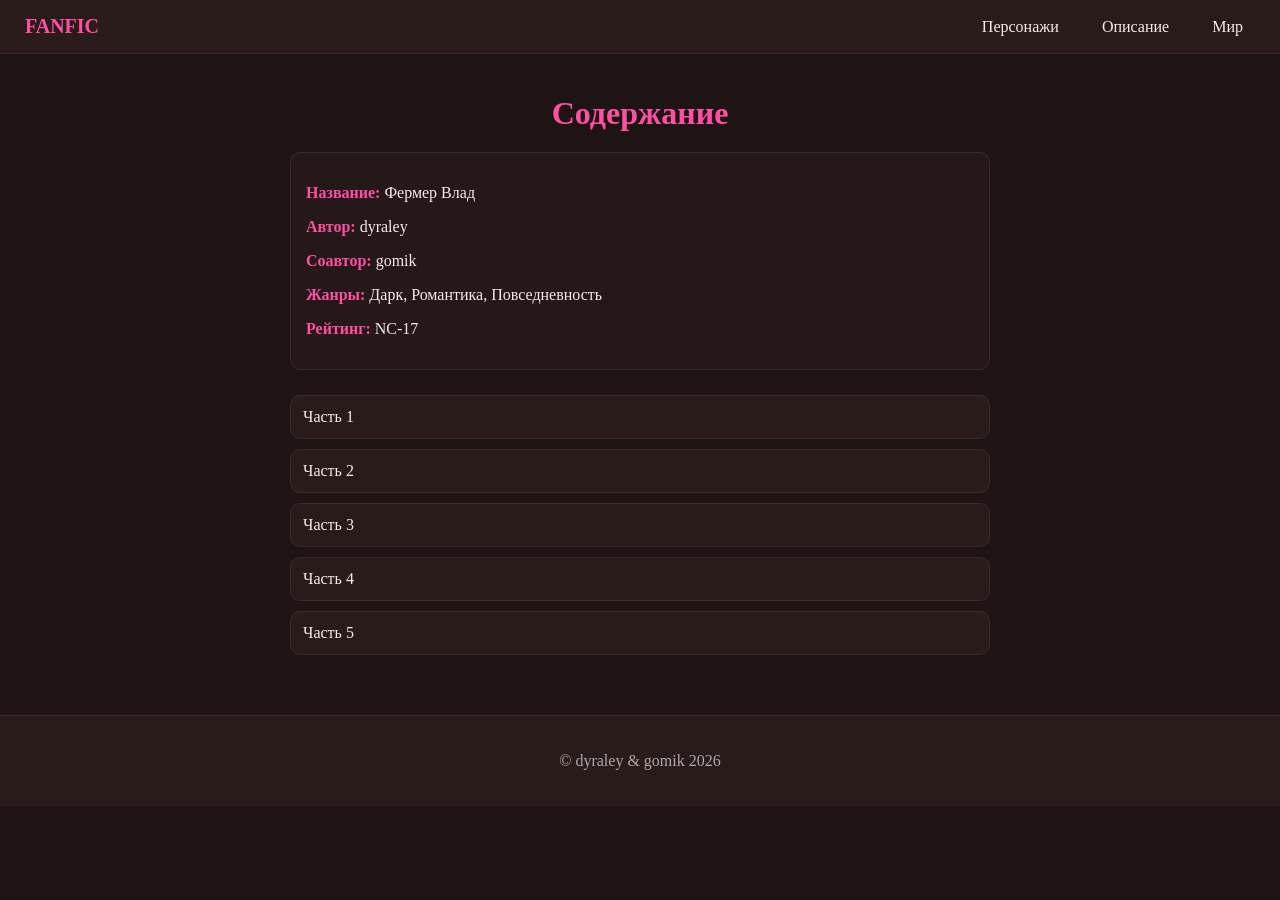
==== index.html @ 23be7a05 "jtdjd" ====
<!DOCTYPE html>
<html lang="ru">
<head>
<meta charset="UTF-8">
<meta name="viewport" content="width=device-width, initial-scale=1.0">
<title>Содержание</title>
<link rel="stylesheet" href="style.css">
</head>

<body>

<header class="navbar">
    <a href="#" class="logo">FANFIC</a>

    <div class="nav-links">
        <a href="characters.html">Персонажи</a>
        <a href="about.html">Описание</a>
        <a href="world.html">Мир</a>
    </div>
</header>

<div class="container">

    <h1>Содержание</h1>

    <div class="fic-info">
        <p><span>Название:</span> Фермер Влад</p>
        <p><span>Автор:</span> dyraley</p>
        <p><span>Соавтор:</span> gomik</p>
        <p><span>Жанры:</span> Дарк, Романтика, Повседневность</p>
        <p><span>Рейтинг:</span> NC-17</p>
    </div>

    <div class="chapters">

        <a href="part1.html" class="chapter">Часть 1</a>
        <a href="part2.html" class="chapter">Часть 2</a>
        <a href="part3.html" class="chapter">Часть 3</a>
        <a href="part4.html" class="chapter">Часть 4</a>
        <a href="part5.html" class="chapter">Часть 5</a>

    </div>

</div>

<footer class="footer">
    <p>© dyraley & gomik 2026</p>
</footer>

</body>
</html>
---- style.css ----
/* === ОСНОВА === */
body {
    margin: 0;
    font-family: Georgia, "Times New Roman", serif;
    background-color: #1e1414;
    color: #f5eaea;
}

/* === NAVBAR === */
.navbar {
    display: flex;
    justify-content: space-between;
    align-items: center;
    padding: 15px 25px;
    background-color: #2a1b1b;
    border-bottom: 1px solid #3a2a2a;
}

.logo {
    color: #ff4fa3;
    font-weight: bold;
    font-size: 20px;
    text-decoration: none;
}

.nav-links a {
    color: #f5eaea;
    text-decoration: none;
    margin-left: 15px;
    padding: 6px 12px;
    border-radius: 10px;
    transition: 0.3s;
}

.nav-links a:hover {
    background-color: #ff4fa3;
    color: #1e1414;
}

/* === КОНТЕЙНЕР === */
.container {
    max-width: 700px;
    margin: auto;
    padding: 20px;
}

/* === ЗАГОЛОВОК === */
h1 {
    text-align: center;
    color: #ff4fa3;
    margin-bottom: 20px;
}

/* === ІНФО ПРО ФІК === */
.fic-info {
    background-color: #241818;
    padding: 15px;
    border-radius: 10px;
    margin-bottom: 25px;
    border: 1px solid #3a2a2a;
}

.fic-info span {
    color: #ff4fa3;
    font-weight: bold;
}

/* === СПИСОК ЧАСТИН === */
.chapters {
    display: flex;
    flex-direction: column;
    gap: 10px;
}

.chapter {
    display: block;
    text-decoration: none;
    color: #f5eaea;
    background-color: #2a1b1b;
    padding: 12px;
    border-radius: 10px;
    border: 1px solid #3a2a2a;
    transition: 0.3s;
}

.chapter:hover {
    background-color: #ff4fa3;
    color: #1e1414;
    transform: scale(1.03);
}

/* === FOOTER === */
.footer {
    text-align: center;
    padding: 20px;
    margin-top: 40px;
    background-color: #2a1b1b;
    border-top: 1px solid #3a2a2a;
    color: #aaa;
}

/* === МОБІЛКА === */
@media (max-width: 768px) {

    .navbar {
        flex-direction: column;
        gap: 10px;
    }

    .nav-links {
        display: flex;
        flex-wrap: wrap;
        justify-content: center;
    }

    .nav-links a {
        margin: 5px;
    }

    .container {
        padding: 15px;
    }

    h1 {
        font-size: 22px;
    }

    .chapter {
        text-align: center;
    }
}
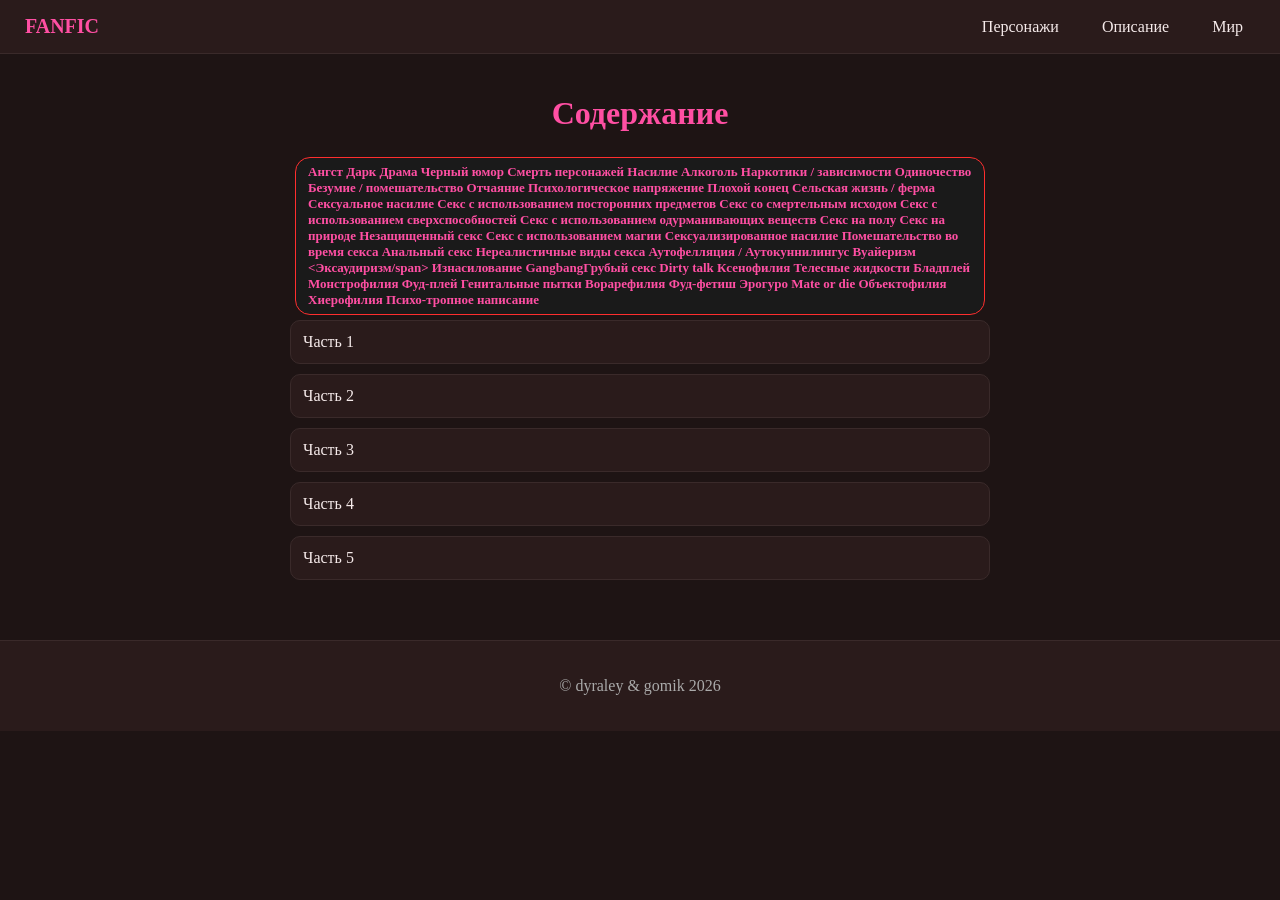
==== commit 68bdf789: "fggdg" ====
--- a/index.html
+++ b/index.html
@@ -24,11 +24,53 @@
     <h1>Содержание</h1>
 
     <div class="fic-info">
-        <p><span>Название:</span> Фермер Влад</p>
-        <p><span>Автор:</span> dyraley</p>
-        <p><span>Соавтор:</span> gomik</p>
-        <p><span>Жанры:</span> Дарк, Романтика, Повседневность</p>
-        <p><span>Рейтинг:</span> NC-17</p>
+
+    <span class="tag">Ангст</span>
+    <span class="tag">Дарк</span>
+    <span class="tag">Драма</span>
+    <span class="tag">Черный юмор</span>
+    <span class="tag">Смерть персонажей</span>
+    <span class="tag">Насилие</span>
+    <span class="tag">Алкоголь</span>
+    <span class="tag">Наркотики / зависимости</span>
+    <span class="tag">Одиночество</span>
+    <span class="tag">Безумие / помешательство</span>
+    <span class="tag">Отчаяние</span>
+    <span class="tag">Психологическое напряжение</span>
+    <span class="tag">Плохой конец</span>
+    <span class="tag">Сельская жизнь / ферма</span>
+    <span class="tag">Сексуальное насилие</span>
+    <span class="tag">Секс с использованием посторонних предметов</span>
+    <span class="tag">Секс со смертельным исходом
+    <span class="tag">Секс с использованием сверхспособностей</span>
+    <span class="tag">Секс с использованием одурманивающих веществ</span>
+    <span class="tag">Секс на полу</span>
+    <span class="tag">Секс на природе</span>
+    <span class="tag">Незащищенный секс</span>
+    <span class="tag">Секс с использованием магии</span>
+    <span class="tag">Сексуализированное насилие</span>
+    <span class="tag">Помешательство во время секса</span>
+    <span class="tag">Анальный секс</span>
+    <span class="tag">Нереалистичные виды секса</span>
+    <span class="tag">Аутофелляция / Аутокуннилингус</span>
+    <span class="tag">Вуайеризм</span>
+    <span class="tag"><Эксаудиризм/span>
+    <span class="tag">Изнасилование</span>
+    <span class="tag">GangbangГрубый секс</span>
+    <span class="tag">Dirty talk</span>
+    <span class="tag">Ксенофилия</span>
+    <span class="tag">Телесные жидкости</span>
+    <span class="tag">Бладплей</span>
+    <span class="tag">Монстрофилия</span>
+    <span class="tag">Фуд-плей</span>
+    <span class="tag">Генитальные пытки</span>
+    <span class="tag">Ворарефилия</span>
+    <span class="tag">Фуд-фетиш</span>
+    <span class="tag">Эрогуро</span>
+    <span class="tag">Mate or die</span>
+    <span class="tag">Объектофилия</span>
+    <span class="tag">Хиерофилия</span>
+    <span class="tag">Психо-тропное написание</span>
     </div>
 
     <div class="chapters">
--- a/style.css
+++ b/style.css
@@ -58,8 +58,20 @@
     border-radius: 10px;
     margin-bottom: 25px;
     border: 1px solid #3a2a2a;
+      display: inline-block;
+    background-color: #1a1a1a;
+    padding: 6px 12px;
+    margin: 5px;
+    border-radius: 15px;
+    border: 1px solid #ff2e2e;
+    font-size: 13px;
+    transition: 0.3s;
 }
 
+.fic-info:hover {
+    background-color: #ff2e2e;
+    color: black;
+}
 .fic-info span {
     color: #ff4fa3;
     font-weight: bold;
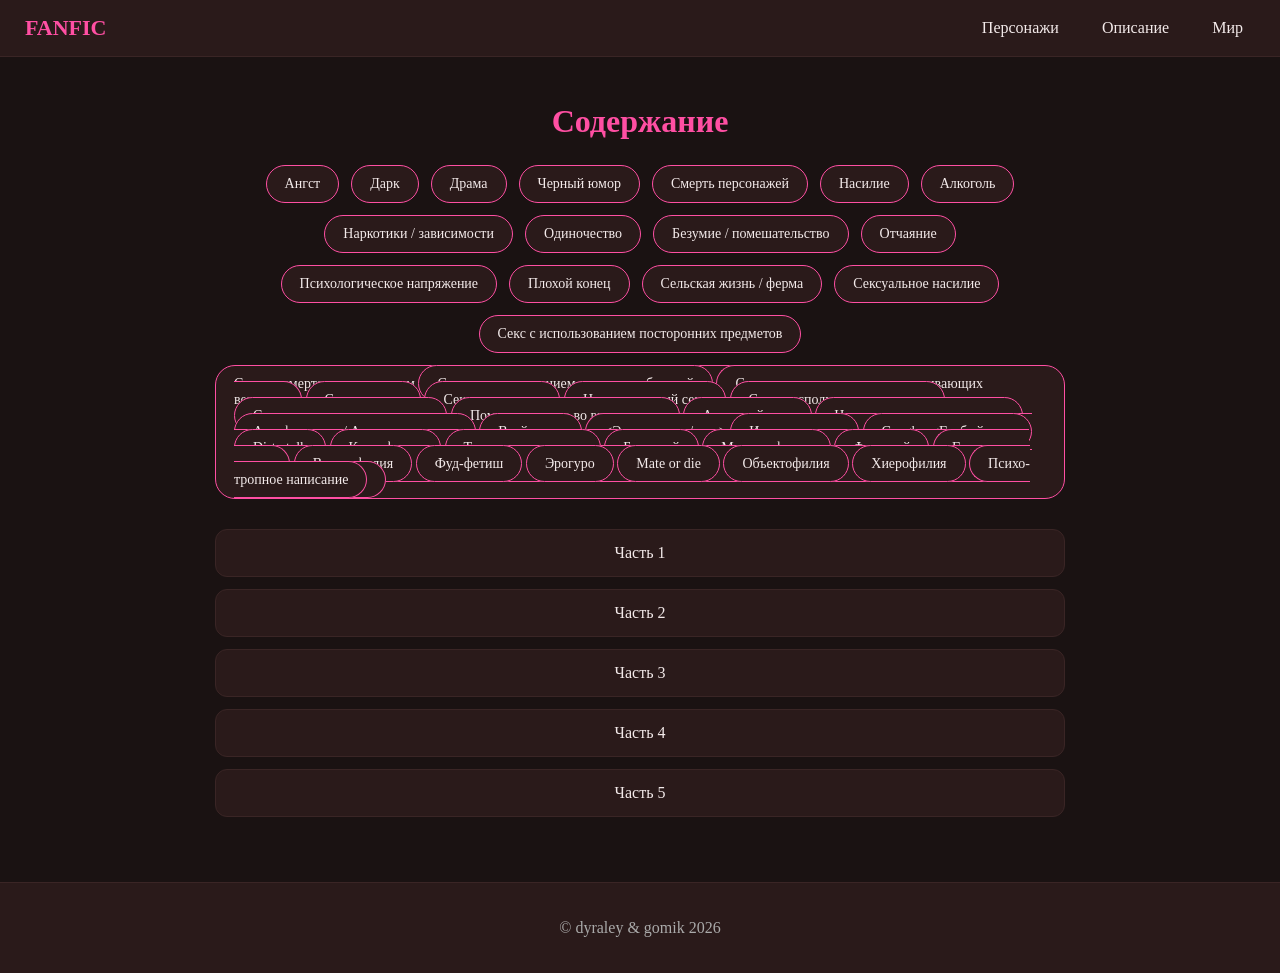
==== commit 1b01dd5e: "ghhdhd" ====
--- a/index.html
+++ b/index.html
@@ -24,7 +24,6 @@
     <h1>Содержание</h1>
 
     <div class="fic-info">
-
     <span class="tag">Ангст</span>
     <span class="tag">Дарк</span>
     <span class="tag">Драма</span>
@@ -74,13 +73,11 @@
     </div>
 
     <div class="chapters">
-
         <a href="part1.html" class="chapter">Часть 1</a>
         <a href="part2.html" class="chapter">Часть 2</a>
         <a href="part3.html" class="chapter">Часть 3</a>
         <a href="part4.html" class="chapter">Часть 4</a>
         <a href="part5.html" class="chapter">Часть 5</a>
-
     </div>
 
 </div>
--- a/style.css
+++ b/style.css
@@ -2,8 +2,8 @@
 body {
     margin: 0;
     font-family: Georgia, "Times New Roman", serif;
-    background-color: #1e1414;
-    color: #f5eaea;
+    background-color: #1a1212; /* тёмно-коричневый */
+    color: #f3eaea;
 }
 
 /* === NAVBAR === */
@@ -12,19 +12,19 @@
     justify-content: space-between;
     align-items: center;
     padding: 15px 25px;
-    background-color: #2a1b1b;
-    border-bottom: 1px solid #3a2a2a;
+    background-color: #2a1a1a;
+    border-bottom: 1px solid #3a2525;
 }
 
 .logo {
     color: #ff4fa3;
     font-weight: bold;
-    font-size: 20px;
+    font-size: 22px;
     text-decoration: none;
 }
 
 .nav-links a {
-    color: #f5eaea;
+    color: #f3eaea;
     text-decoration: none;
     margin-left: 15px;
     padding: 6px 12px;
@@ -34,70 +34,72 @@
 
 .nav-links a:hover {
     background-color: #ff4fa3;
-    color: #1e1414;
+    color: #1a1212;
 }
 
 /* === КОНТЕЙНЕР === */
 .container {
-    max-width: 700px;
+    max-width: 850px;
     margin: auto;
-    padding: 20px;
+    padding: 25px;
 }
 
 /* === ЗАГОЛОВОК === */
 h1 {
     text-align: center;
     color: #ff4fa3;
-    margin-bottom: 20px;
+    margin-bottom: 25px;
 }
 
-/* === ІНФО ПРО ФІК === */
+/* === ТЕГИ === */
 .fic-info {
-    background-color: #241818;
-    padding: 15px;
-    border-radius: 10px;
-    margin-bottom: 25px;
-    border: 1px solid #3a2a2a;
-      display: inline-block;
-    background-color: #1a1a1a;
-    padding: 6px 12px;
-    margin: 5px;
-    border-radius: 15px;
-    border: 1px solid #ff2e2e;
-    font-size: 13px;
-    transition: 0.3s;
+    display: flex;
+    flex-wrap: wrap;
+    gap: 12px;
+    justify-content: center;
+    margin-bottom: 30px;
 }
 
-.fic-info:hover {
-    background-color: #ff2e2e;
-    color: black;
-}
-.fic-info span {
-    color: #ff4fa3;
-    font-weight: bold;
+.tag {
+    background-color: #2a1a1a;
+    padding: 10px 18px;
+    border-radius: 20px;
+    border: 1px solid #ff4fa3;
+    font-size: 14px;
+    transition: all 0.3s ease;
+    cursor: pointer;
 }
 
-/* === СПИСОК ЧАСТИН === */
+/* 🔥 эффект */
+.tag:hover {
+    background-color: #ff4fa3;
+    color: #1a1212;
+    transform: scale(1.1);
+    box-shadow: 0 0 12px #ff4fa3;
+}
+
+/* === ЧАСТИ === */
 .chapters {
     display: flex;
     flex-direction: column;
-    gap: 10px;
+    gap: 12px;
 }
 
 .chapter {
-    display: block;
     text-decoration: none;
-    color: #f5eaea;
-    background-color: #2a1b1b;
-    padding: 12px;
-    border-radius: 10px;
-    border: 1px solid #3a2a2a;
+    color: #f3eaea;
+    background-color: #2a1a1a;
+    padding: 14px;
+    border-radius: 12px;
+    border: 1px solid #3a2525;
     transition: 0.3s;
+    text-align: center;
+    font-size: 16px;
 }
 
 .chapter:hover {
     background-color: #ff4fa3;
-    color: #1e1414;
+    color: #1a1212;
     transform: scale(1.03);
 }
 
@@ -106,12 +108,12 @@
     text-align: center;
     padding: 20px;
     margin-top: 40px;
-    background-color: #2a1b1b;
-    border-top: 1px solid #3a2a2a;
+    background-color: #2a1a1a;
+    border-top: 1px solid #3a2525;
     color: #aaa;
 }
 
-/* === МОБІЛКА === */
+/* === МОБИЛКА === */
 @media (max-width: 768px) {
 
     .navbar {
@@ -129,15 +131,7 @@
         margin: 5px;
     }
 
-    .container {
-        padding: 15px;
-    }
-
     h1 {
         font-size: 22px;
     }
-
-    .chapter {
-        text-align: center;
-    }
-}+}
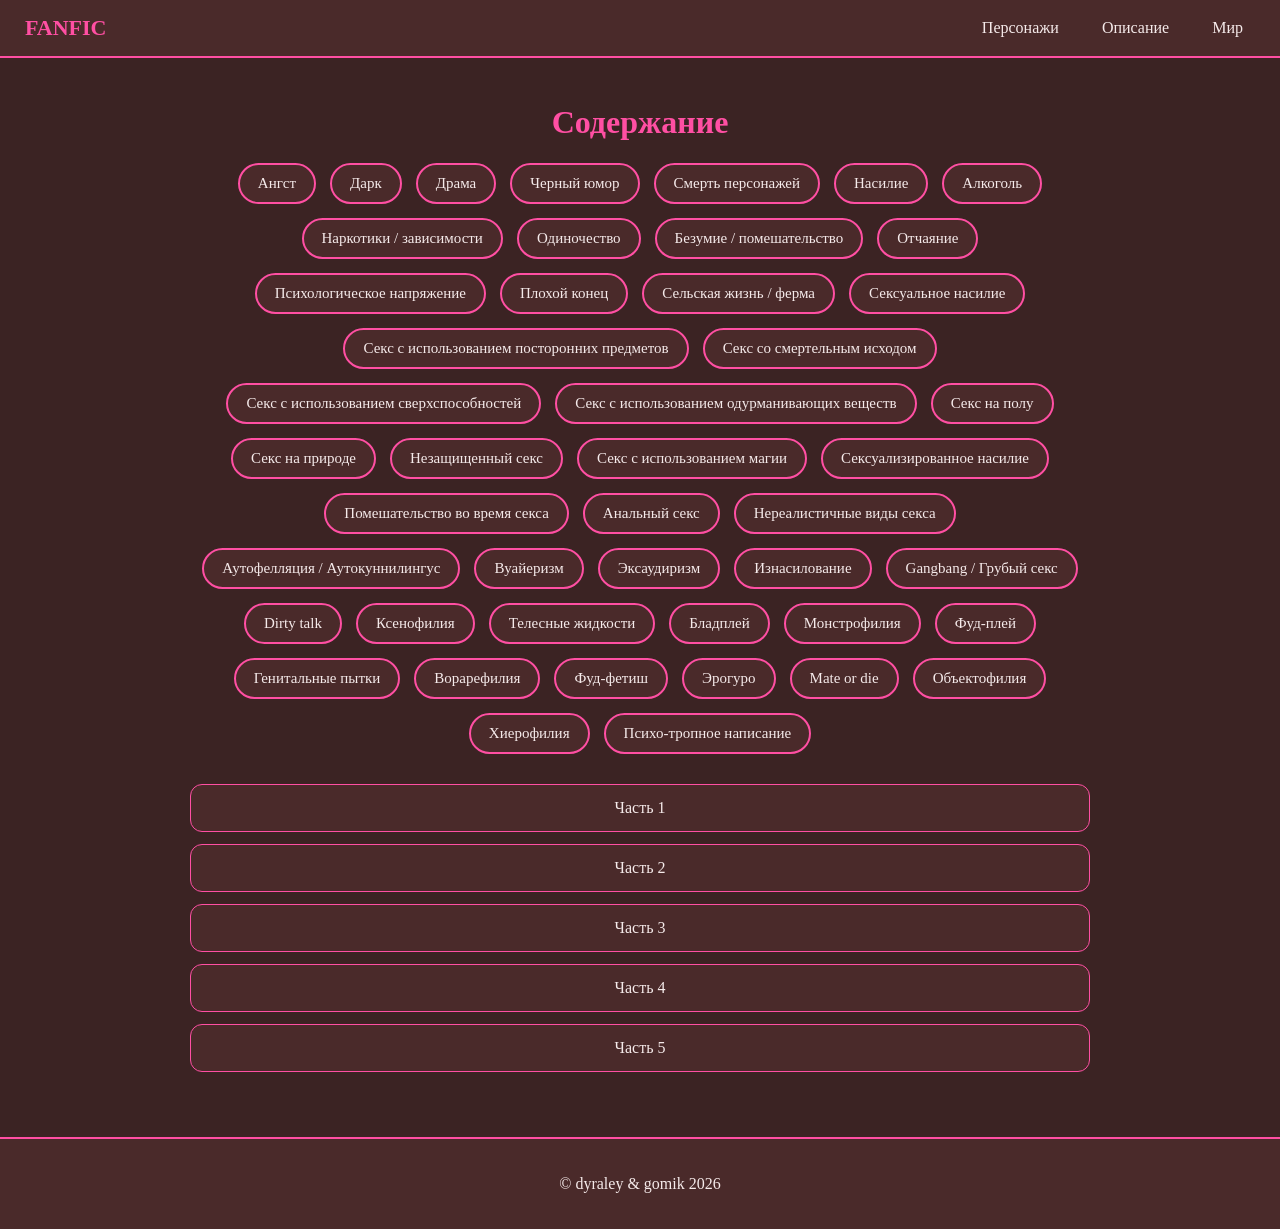
==== commit d536a382: "KFYKFK" ====
--- a/index.html
+++ b/index.html
@@ -23,55 +23,56 @@
 
     <h1>Содержание</h1>
 
-    <div class="fic-info">
-    <span class="tag">Ангст</span>
-    <span class="tag">Дарк</span>
-    <span class="tag">Драма</span>
-    <span class="tag">Черный юмор</span>
-    <span class="tag">Смерть персонажей</span>
-    <span class="tag">Насилие</span>
-    <span class="tag">Алкоголь</span>
-    <span class="tag">Наркотики / зависимости</span>
-    <span class="tag">Одиночество</span>
-    <span class="tag">Безумие / помешательство</span>
-    <span class="tag">Отчаяние</span>
-    <span class="tag">Психологическое напряжение</span>
-    <span class="tag">Плохой конец</span>
-    <span class="tag">Сельская жизнь / ферма</span>
-    <span class="tag">Сексуальное насилие</span>
-    <span class="tag">Секс с использованием посторонних предметов</span>
-    <span class="tag">Секс со смертельным исходом
-    <span class="tag">Секс с использованием сверхспособностей</span>
-    <span class="tag">Секс с использованием одурманивающих веществ</span>
-    <span class="tag">Секс на полу</span>
-    <span class="tag">Секс на природе</span>
-    <span class="tag">Незащищенный секс</span>
-    <span class="tag">Секс с использованием магии</span>
-    <span class="tag">Сексуализированное насилие</span>
-    <span class="tag">Помешательство во время секса</span>
-    <span class="tag">Анальный секс</span>
-    <span class="tag">Нереалистичные виды секса</span>
-    <span class="tag">Аутофелляция / Аутокуннилингус</span>
-    <span class="tag">Вуайеризм</span>
-    <span class="tag"><Эксаудиризм/span>
-    <span class="tag">Изнасилование</span>
-    <span class="tag">GangbangГрубый секс</span>
-    <span class="tag">Dirty talk</span>
-    <span class="tag">Ксенофилия</span>
-    <span class="tag">Телесные жидкости</span>
-    <span class="tag">Бладплей</span>
-    <span class="tag">Монстрофилия</span>
-    <span class="tag">Фуд-плей</span>
-    <span class="tag">Генитальные пытки</span>
-    <span class="tag">Ворарефилия</span>
-    <span class="tag">Фуд-фетиш</span>
-    <span class="tag">Эрогуро</span>
-    <span class="tag">Mate or die</span>
-    <span class="tag">Объектофилия</span>
-    <span class="tag">Хиерофилия</span>
-    <span class="tag">Психо-тропное написание</span>
-    </div>
+   <div class="fic-info">
 
+<span class="tag">Ангст</span>
+<span class="tag">Дарк</span>
+<span class="tag">Драма</span>
+<span class="tag">Черный юмор</span>
+<span class="tag">Смерть персонажей</span>
+<span class="tag">Насилие</span>
+<span class="tag">Алкоголь</span>
+<span class="tag">Наркотики / зависимости</span>
+<span class="tag">Одиночество</span>
+<span class="tag">Безумие / помешательство</span>
+<span class="tag">Отчаяние</span>
+<span class="tag">Психологическое напряжение</span>
+<span class="tag">Плохой конец</span>
+<span class="tag">Сельская жизнь / ферма</span>
+<span class="tag">Сексуальное насилие</span>
+<span class="tag">Секс с использованием посторонних предметов</span>
+<span class="tag">Секс со смертельным исходом</span>
+<span class="tag">Секс с использованием сверхспособностей</span>
+<span class="tag">Секс с использованием одурманивающих веществ</span>
+<span class="tag">Секс на полу</span>
+<span class="tag">Секс на природе</span>
+<span class="tag">Незащищенный секс</span>
+<span class="tag">Секс с использованием магии</span>
+<span class="tag">Сексуализированное насилие</span>
+<span class="tag">Помешательство во время секса</span>
+<span class="tag">Анальный секс</span>
+<span class="tag">Нереалистичные виды секса</span>
+<span class="tag">Аутофелляция / Аутокуннилингус</span>
+<span class="tag">Вуайеризм</span>
+<span class="tag">Эксаудиризм</span>
+<span class="tag">Изнасилование</span>
+<span class="tag">Gangbang / Грубый секс</span>
+<span class="tag">Dirty talk</span>
+<span class="tag">Ксенофилия</span>
+<span class="tag">Телесные жидкости</span>
+<span class="tag">Бладплей</span>
+<span class="tag">Монстрофилия</span>
+<span class="tag">Фуд-плей</span>
+<span class="tag">Генитальные пытки</span>
+<span class="tag">Ворарефилия</span>
+<span class="tag">Фуд-фетиш</span>
+<span class="tag">Эрогуро</span>
+<span class="tag">Mate or die</span>
+<span class="tag">Объектофилия</span>
+<span class="tag">Хиерофилия</span>
+<span class="tag">Психо-тропное написание</span>
+
+</div>
     <div class="chapters">
         <a href="part1.html" class="chapter">Часть 1</a>
         <a href="part2.html" class="chapter">Часть 2</a>
--- a/style.css
+++ b/style.css
@@ -1,19 +1,18 @@
-/* === ОСНОВА === */
 body {
     margin: 0;
     font-family: Georgia, "Times New Roman", serif;
-    background-color: #1a1212; /* тёмно-коричневый */
-    color: #f3eaea;
+    background-color: #3b2323; /* ВИДИМЫЙ КОРИЧНЕВЫЙ */
+    color: #f5eaea;
 }
 
-/* === NAVBAR === */
+/* NAVBAR */
 .navbar {
     display: flex;
     justify-content: space-between;
     align-items: center;
     padding: 15px 25px;
-    background-color: #2a1a1a;
-    border-bottom: 1px solid #3a2525;
+    background-color: #4a2a2a;
+    border-bottom: 2px solid #ff4fa3;
 }
 
 .logo {
@@ -24,7 +23,7 @@
 }
 
 .nav-links a {
-    color: #f3eaea;
+    color: #f5eaea;
     text-decoration: none;
     margin-left: 15px;
     padding: 6px 12px;
@@ -34,52 +33,51 @@
 
 .nav-links a:hover {
     background-color: #ff4fa3;
-    color: #1a1212;
+    color: #3b2323;
 }
 
-/* === КОНТЕЙНЕР === */
+/* КОНТЕЙНЕР */
 .container {
-    max-width: 850px;
+    max-width: 900px;
     margin: auto;
     padding: 25px;
 }
 
-/* === ЗАГОЛОВОК === */
+/* ЗАГОЛОВОК */
 h1 {
     text-align: center;
     color: #ff4fa3;
-    margin-bottom: 25px;
 }
 
-/* === ТЕГИ === */
+/* ТЕГИ */
 .fic-info {
     display: flex;
     flex-wrap: wrap;
-    gap: 12px;
+    gap: 14px;
     justify-content: center;
-    margin-bottom: 30px;
+    margin-top: 20px;
 }
 
 .tag {
-    background-color: #2a1a1a;
+    background-color: #4a2a2a;
     padding: 10px 18px;
-    border-radius: 20px;
-    border: 1px solid #ff4fa3;
-    font-size: 14px;
-    transition: all 0.3s ease;
-    cursor: pointer;
+    border-radius: 25px;
+    border: 2px solid #ff4fa3;
+    font-size: 15px;
+    transition: 0.3s;
 }
 
-/* 🔥 эффект */
+/* 🔥 СВЕЧЕНИЕ */
 .tag:hover {
     background-color: #ff4fa3;
-    color: #1a1212;
-    transform: scale(1.1);
-    box-shadow: 0 0 12px #ff4fa3;
+    color: #3b2323;
+    transform: scale(1.12);
+    box-shadow: 0 0 15px #ff4fa3;
 }
 
-/* === ЧАСТИ === */
+/* ЧАСТИ */
 .chapters {
+    margin-top: 30px;
     display: flex;
     flex-direction: column;
     gap: 12px;
@@ -87,51 +85,25 @@
 
 .chapter {
     text-decoration: none;
-    color: #f3eaea;
-    background-color: #2a1a1a;
+    color: #f5eaea;
+    background-color: #4a2a2a;
     padding: 14px;
     border-radius: 12px;
-    border: 1px solid #3a2525;
+    border: 1px solid #ff4fa3;
+    text-align: center;
     transition: 0.3s;
-    text-align: center;
-    font-size: 16px;
 }
 
 .chapter:hover {
     background-color: #ff4fa3;
-    color: #1a1212;
-    transform: scale(1.03);
+    color: #3b2323;
 }
 
-/* === FOOTER === */
+/* FOOTER */
 .footer {
     text-align: center;
     padding: 20px;
     margin-top: 40px;
-    background-color: #2a1a1a;
-    border-top: 1px solid #3a2525;
-    color: #aaa;
-}
-
-/* === МОБИЛКА === */
-@media (max-width: 768px) {
-
-    .navbar {
-        flex-direction: column;
-        gap: 10px;
-    }
-
-    .nav-links {
-        display: flex;
-        flex-wrap: wrap;
-        justify-content: center;
-    }
-
-    .nav-links a {
-        margin: 5px;
-    }
-
-    h1 {
-        font-size: 22px;
-    }
-}
+    background-color: #4a2a2a;
+    border-top: 2px solid #ff4fa3;
+}
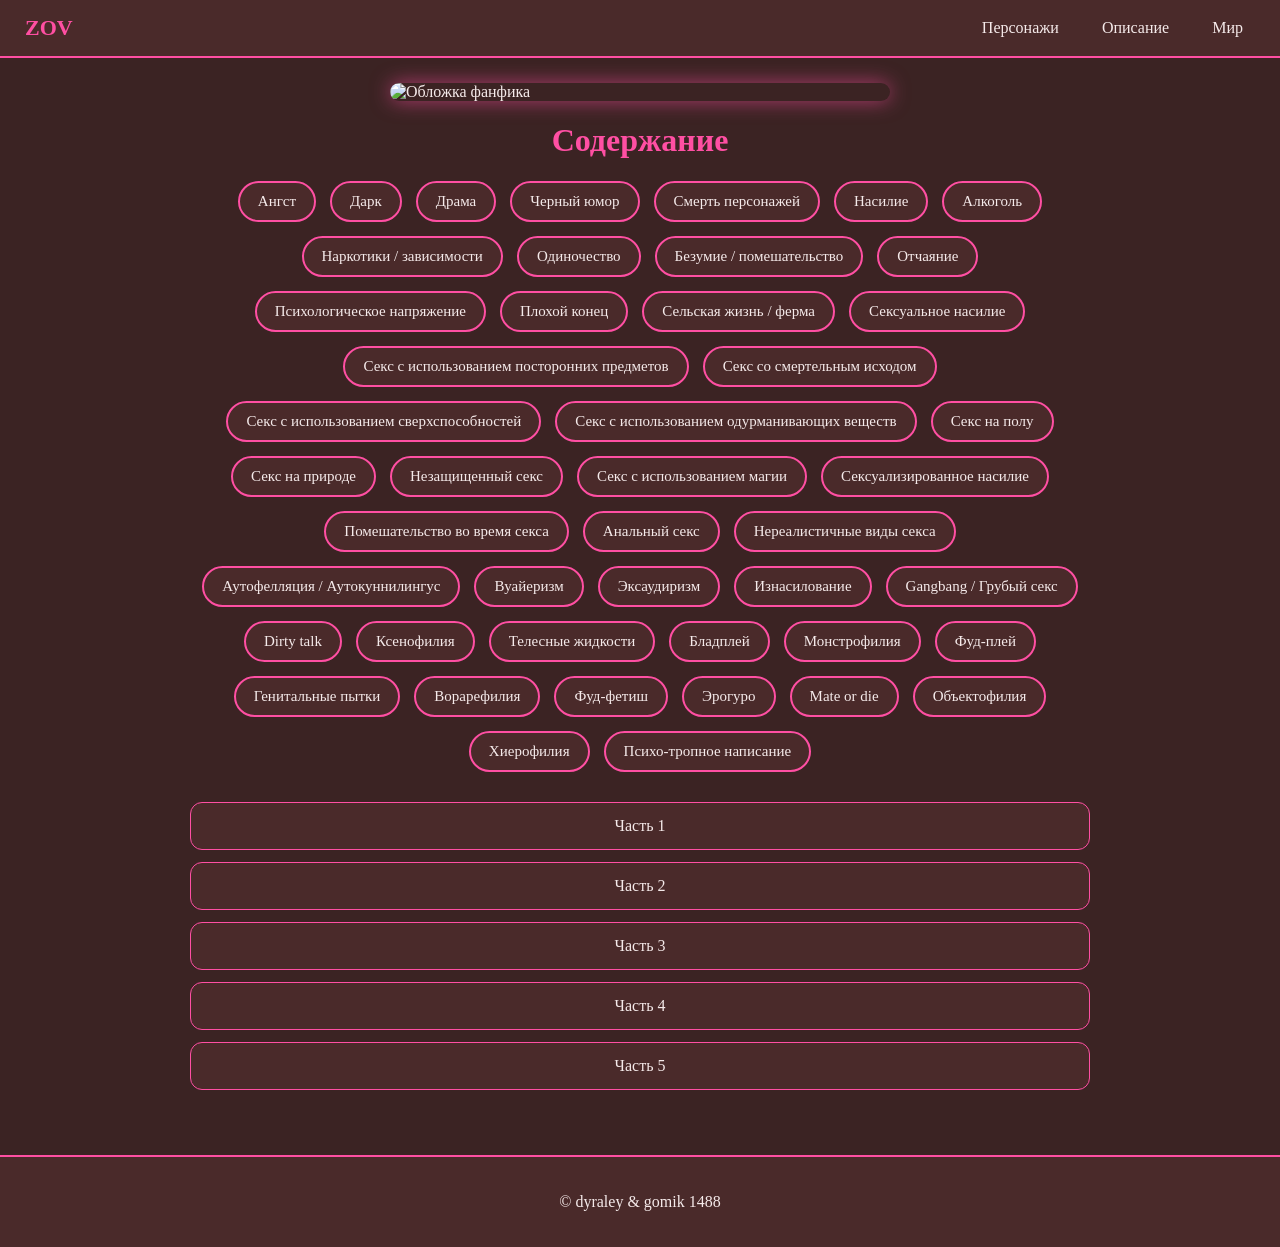
==== commit a8861ee6: "hhhh" ====
--- a/index.html
+++ b/index.html
@@ -10,7 +10,7 @@
 <body>
 
 <header class="navbar">
-    <a href="#" class="logo">FANFIC</a>
+    <a href="#" class="logo">ZOV</a>
 
     <div class="nav-links">
         <a href="characters.html">Персонажи</a>
@@ -20,7 +20,9 @@
 </header>
 
 <div class="container">
-
+<div class="cover">
+    <img src="photo_5264874343299225181_xjpg" alt="Обложка фанфика">
+</div>
     <h1>Содержание</h1>
 
    <div class="fic-info">
@@ -84,7 +86,7 @@
 </div>
 
 <footer class="footer">
-    <p>© dyraley & gomik 2026</p>
+    <p>© dyraley & gomik 1488</p>
 </footer>
 
 </body>
--- a/style.css
+++ b/style.css
@@ -42,7 +42,18 @@
     margin: auto;
     padding: 25px;
 }
+.cover {
+    display: flex;
+    justify-content: center;
+    margin-bottom: 20px;
+}
 
+.cover img {
+    width: 100%;
+    max-width: 500px;
+    border-radius: 15px;
+    box-shadow: 0 0 20px rgba(255, 79, 163, 0.6);
+}
 /* ЗАГОЛОВОК */
 h1 {
     text-align: center;
